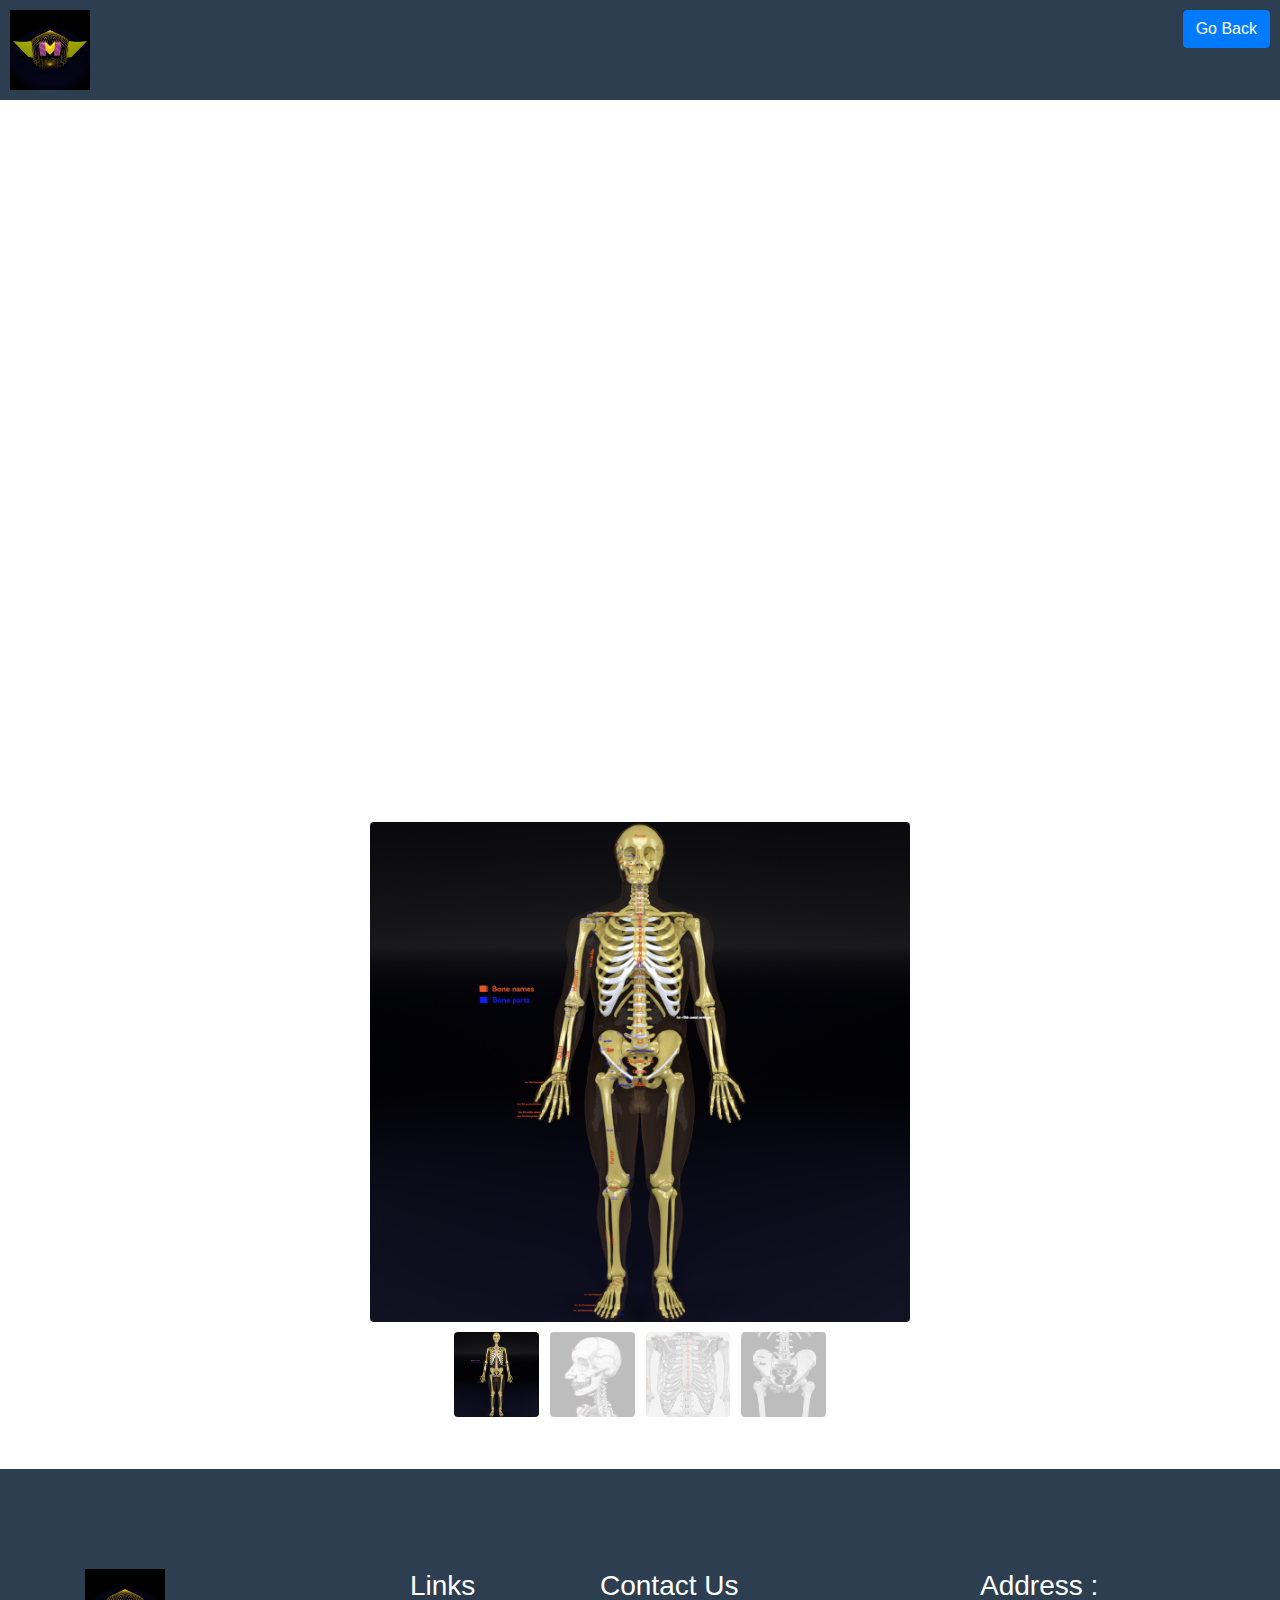
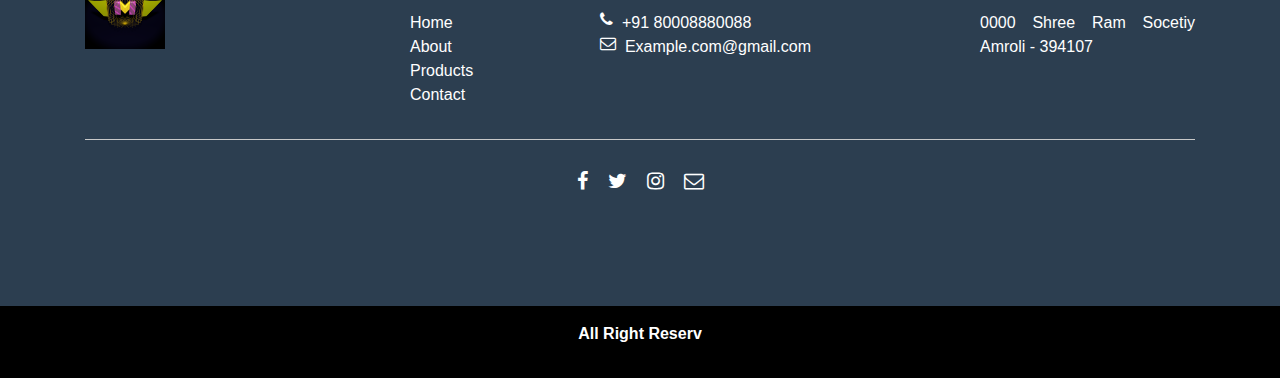
==== page/payment.html @ d8f1e065 "Initial" ====
<!DOCTYPE html>
<html lang="en">
<head>
    <meta charset="UTF-8">
    <meta name="viewport" content="width=device-width, initial-scale=1.0">
    <title>payment</title>
     <!-- Latest compiled and minified CSS -->
     <link rel="stylesheet" href="https://maxcdn.bootstrapcdn.com/bootstrap/4.5.2/css/bootstrap.min.css">

     <!-- jQuery library -->
     <script src="https://ajax.googleapis.com/ajax/libs/jquery/3.5.1/jquery.min.js"></script>
 
     <!-- Popper JS -->
     <script src="https://cdnjs.cloudflare.com/ajax/libs/popper.js/1.16.0/umd/popper.min.js"></script>
 
     <!-- Latest compiled JavaScript -->
     <script src="https://maxcdn.bootstrapcdn.com/bootstrap/4.5.2/js/bootstrap.min.js"></script>
     <!-- external style sheet  -->
     <link rel="stylesheet" href="../css/payment.css">
 
     <!-- favicon icon  -->
     <link rel="icon" href="../images/faviconIcon.jpg" type="image/gif" sizes="16x16">
 
     <!-- fa fa icon  -->
     <link rel="stylesheet" href="https://cdnjs.cloudflare.com/ajax/libs/font-awesome/4.7.0/css/font-awesome.min.css">
</head>
<body>
    <section class="main">
        <img src="../Images/logo.png" class="img-fluid" width="80px">
        <a href="../index.html">
        <button type="button" class="btn btn-primary">Go Back</button>
        </a>
    </section>
    <section class="Image-video">
        <div class="container">
                <div class="row">
                    <div class="col-md-12">
                        <div class="embed-responsive embed-responsive-16by9">
                            <iframe width="100%" height="515" class="embed-responsive-item" src="https://youtube.com/embed/IZyeR6S75KA" allowfullscreen allow=autoplay></iframe>
                        </div>
                  
                    </div>
                </div>
        </div>
        <div class="container">
            <div class="row d-flex justify-content-center mt-5 mb-5">
                <div class="col-md-6">
                    <div id="myCarousel" class="carousel slide" data-ride="carousel" align="center">
                        <div class="carousel-inner">
                            <div class="carousel-item active"> <img src="../Images/products/sig1aa.png" class="rounded"> </div>
                            <div class="carousel-item"> <img src="../Images/products/wf2.png" class="rounded"> </div>
                            <div class="carousel-item"> <img src="../Images/products/wf5.png" class="rounded"> </div>
                            <div class="carousel-item"> <img src="../Images/products/wf6.png" class="rounded"> </div>
                        </div>
                        <ol class="carousel-indicators list-inline">
                            <li class="list-inline-item active"> <a id="carousel-selector-0" class="selected" data-slide-to="0" data-target="#myCarousel"> <img src="../Images/products/sig1aa.png" class="img-fluid rounded"> </a> </li>
                            <li class="list-inline-item"> <a id="carousel-selector-1" data-slide-to="1" data-target="#myCarousel"> <img src="../Images/products/wf2.png" class="img-fluid rounded"> </a> </li>
                            <li class="list-inline-item"> <a id="carousel-selector-2" data-slide-to="2" data-target="#myCarousel"> <img src="../Images/products/wf5.png" class="img-fluid rounded"> </a> </li>
                            <li class="list-inline-item"> <a id="carousel-selector-3" data-slide-to="3" data-target="#myCarousel"> <img src="../Images/products/wf6.png" class="img-fluid rounded"> </a> </li>
                        </ol>
                    </div>
                </div>
            </div>
        </div>
    </section>

<!-- footer  -->
<section class="footer">
    <div class="container">
        <div class="row">
            <div class="col-md-3">
                <img src="../Images/logo.png" class="img-fluid" width="80px"/>
            </div>
            <div class="col-md-2"> 
                <ul>
                    <h3>Links</h3>
                    <li><a href="#">Home</a></li>
                    <li><a href="#">About</a></li>
                    <li><a href="#">Products</a></li>
                    <li><a href="#">Contact</a></li>
                   
                </ul>
            </div>
            <div class="col-md-4">
                <ul>
                    <h3>Contact Us</h3>
                    <li><a href="tel:(+91) 8000880888"><i class="fa fa-phone" aria-hidden="true"></i> &nbsp; +91 80008880088 </a></li>
                    <li><a href="mailto:rathod.vj1@gmail.com"><i class="fa fa-envelope-o" aria-hidden="true"></i> &nbsp; Example.com@gmail.com</a></li>
                </ul>
            </div>
            <div class="col-md-3">
                <ul>
                    <h3>Address :</h3>
                    <li><a href="#"> 0000 Shree Ram Socetiy   Amroli - 394107</a></li>
                </ul>
            </div>
        </div>
        <hr class="new1">
        <div class="row">
           <div class="social-icon">
          <a href="#"><i class="fa fa-facebook" aria-hidden="true"></i></a>
          <a href="#"> <i class="fa fa-twitter" aria-hidden="true"></i></a>
          <a href="#"><i class="fa fa-instagram" aria-hidden="true"></i></a>
          <a href="#"><i class="fa fa-envelope-o" aria-hidden="true"></i></a>
           </div>
        </div>
    </div>
</section>
<div class="last-bg">
    <p>All Right Reserv</p>
</div>
<!-- end footer  -->

</body>
</html>
---- css/payment.css ----
html,
body {
    margin: 0;
    font-size: 100%;
    background: #fff;
    font-family: 'Muli', sans-serif;
   
}
* {
    box-sizing: border-box;
  }

body a {
    cursor: pointer;
    text-decoration: none;
    transition: 0.5s all;
    -webkit-transition: 0.5s all;
    -moz-transition: 0.5s all;
    -o-transition: 0.5s all;
    -ms-transition: 0.5s all;
}

a:hover {
    text-decoration: none;
}
.main {
    background-color: #2C3E50;
    padding: 10px;
    display: flex;
    justify-content:space-between ;
}
  /* image and video section  */
.Image-video{
    clear: both;
    padding: 50px 0px;
}
 /* end image and video section  */

/* slider  */

.carousel-inner img {
    width: 100%
}

.carousel-item img {
    width: 100%;
    height: 500px !important
}

#myCarousel .carousel-indicators {
    position: static;
    margin-top: 0px
}

#myCarousel .carousel-indicators>li {
    width: 100px
}

#myCarousel .carousel-indicators li img {
    display: block;
    opacity: 0.5
}

#myCarousel .carousel-indicators li.active img {
    opacity: 1
}

#myCarousel .carousel-indicators li:hover img {
    opacity: 0.75
}
/* end slider  */
 /* footer  */
.footer {
    clear: both;
    padding: 100px 0px;
    background-color: #2C3E50;
    color: #fff;
    margin-top: 10px;
}
.last-bg {
  background-color: black;
  text-align: center;
  color: #fff;
  font-weight: bold;
  padding: 1rem;
}
ul li {
    list-style-type: none;
}
.footer ul li a {
    color: #fff;
    display: flex;
    text-align: justify;
}
.footer ul li a:hover {
    color: red;
    font-weight: bold;
}
hr.new1 {
    border-top: 1px solid #c8c8c8;
  }
.social-icon {
    color: #fff;
    font-size: 20px;
    display: flex;
    justify-content: center;
    text-align: center;
    width: 100%;
}
.social-icon a {
    margin: 10px;
    color: #fff;
}
.social-icon a:hover{
    color: blue;
    font-size: 25px;
}
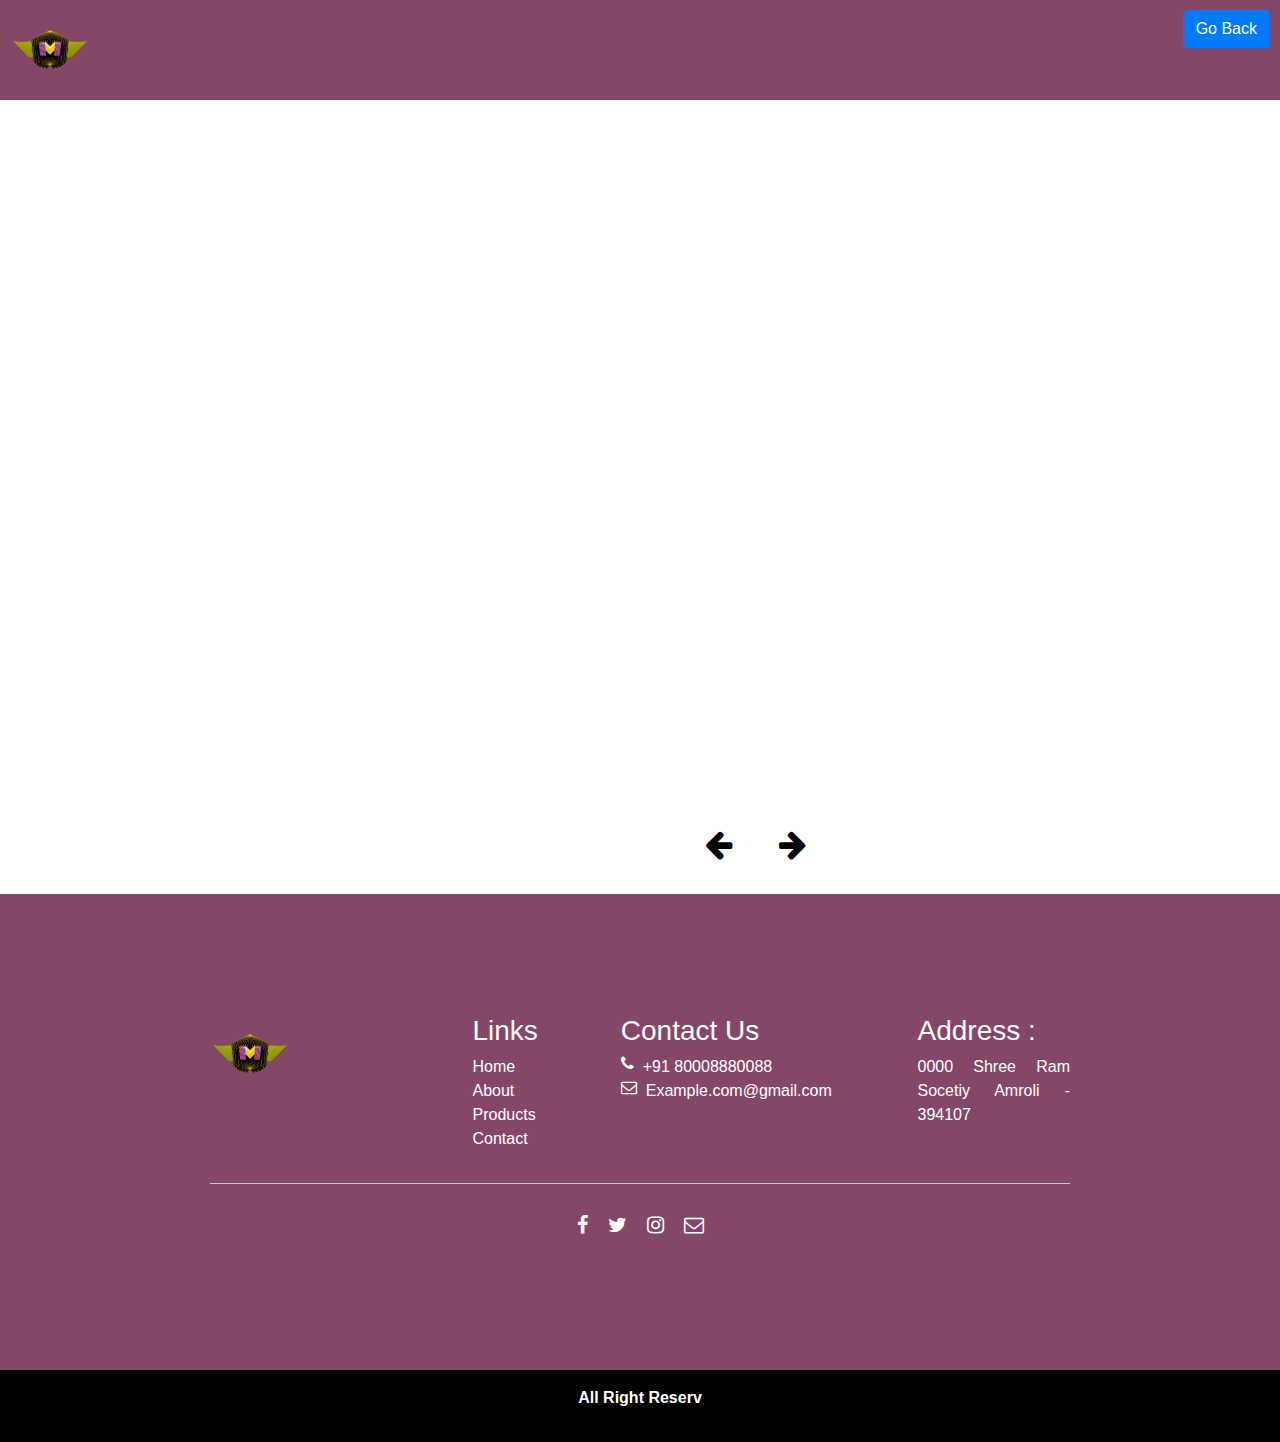
==== commit 1d12b64b: "new page and complet design" ====
--- a/page/payment.html
+++ b/page/payment.html
@@ -17,6 +17,7 @@
      <script src="https://maxcdn.bootstrapcdn.com/bootstrap/4.5.2/js/bootstrap.min.js"></script>
      <!-- external style sheet  -->
      <link rel="stylesheet" href="../css/payment.css">
+     <link rel='stylesheet' href='https://cdnjs.cloudflare.com/ajax/libs/slick-carousel/1.9.0/slick.min.css'><link rel="stylesheet" href="./style.css">
  
      <!-- favicon icon  -->
      <link rel="icon" href="../images/faviconIcon.jpg" type="image/gif" sizes="16x16">
@@ -43,24 +44,58 @@
                 </div>
         </div>
         <div class="container">
-            <div class="row d-flex justify-content-center mt-5 mb-5">
-                <div class="col-md-6">
-                    <div id="myCarousel" class="carousel slide" data-ride="carousel" align="center">
-                        <div class="carousel-inner">
-                            <div class="carousel-item active"> <img src="../Images/products/sig1aa.png" class="rounded"> </div>
-                            <div class="carousel-item"> <img src="../Images/products/wf2.png" class="rounded"> </div>
-                            <div class="carousel-item"> <img src="../Images/products/wf5.png" class="rounded"> </div>
-                            <div class="carousel-item"> <img src="../Images/products/wf6.png" class="rounded"> </div>
-                        </div>
-                        <ol class="carousel-indicators list-inline">
-                            <li class="list-inline-item active"> <a id="carousel-selector-0" class="selected" data-slide-to="0" data-target="#myCarousel"> <img src="../Images/products/sig1aa.png" class="img-fluid rounded"> </a> </li>
-                            <li class="list-inline-item"> <a id="carousel-selector-1" data-slide-to="1" data-target="#myCarousel"> <img src="../Images/products/wf2.png" class="img-fluid rounded"> </a> </li>
-                            <li class="list-inline-item"> <a id="carousel-selector-2" data-slide-to="2" data-target="#myCarousel"> <img src="../Images/products/wf5.png" class="img-fluid rounded"> </a> </li>
-                            <li class="list-inline-item"> <a id="carousel-selector-3" data-slide-to="3" data-target="#myCarousel"> <img src="../Images/products/wf6.png" class="img-fluid rounded"> </a> </li>
-                        </ol>
-                    </div>
-                </div>
-            </div>
+          <div class="synch-carousels">  
+            <div class="left child">
+              <div class="gallery">
+                <div class="item">
+                  <img src="https://s3-us-west-2.amazonaws.com/s.cdpn.io/162656/gallery1.jpg" alt="">
+                </div>
+                <div class="item">
+                  <img src="https://s3-us-west-2.amazonaws.com/s.cdpn.io/162656/gallery2.jpg" alt="">
+                </div>
+                <div class="item">
+                  <img src="https://s3-us-west-2.amazonaws.com/s.cdpn.io/162656/gallery3.jpg" alt="">
+                </div>
+                <div class="item">
+                  <img src="https://s3-us-west-2.amazonaws.com/s.cdpn.io/162656/gallery4.jpg" alt="">
+                </div>
+                <div class="item">
+                  <img src="https://s3-us-west-2.amazonaws.com/s.cdpn.io/162656/gallery5.jpg" alt="">
+                </div>
+              </div>
+            </div>
+        
+            <div class="right child">
+              <div class="gallery2">
+                <div class="item">
+                  <img src="https://s3-us-west-2.amazonaws.com/s.cdpn.io/162656/gallery1.jpg" alt="" />
+                </div>
+                <div class="item">
+                  <img src="https://s3-us-west-2.amazonaws.com/s.cdpn.io/162656/gallery2.jpg" alt="" />
+                </div>
+                <div class="item">
+                  <img src="https://s3-us-west-2.amazonaws.com/s.cdpn.io/162656/gallery3.jpg" alt="" />
+                </div>
+                <div class="item">
+                  <img src="https://s3-us-west-2.amazonaws.com/s.cdpn.io/162656/gallery4.jpg" alt="" />
+                </div>
+                <div class="item">
+                  <img src="https://s3-us-west-2.amazonaws.com/s.cdpn.io/162656/gallery5.jpg" alt="" />
+                </div>
+              </div>
+              <div class="nav-arrows">
+                <button class="arrow-left">
+                    <i class="fa fa-arrow-left fa-2x" aria-hidden="true"></i>
+                </button>
+                <button class="arrow-right">
+                    <i class="fa fa-arrow-right fa-2x" aria-hidden="true"></i>
+                  </button>
+              </div>
+              <div class="photos-counter">
+                <span></span><span></span>
+              </div>
+            </div>
+          </div>
         </div>
     </section>
 
@@ -110,6 +145,88 @@
     <p>All Right Reserv</p>
 </div>
 <!-- end footer  -->
-
+<script src='https://cdnjs.cloudflare.com/ajax/libs/jquery/2.2.4/jquery.min.js'></script>
+<script src='https://cdnjs.cloudflare.com/ajax/libs/lodash.js/4.17.10/lodash.min.js'></script>
+<script src='https://cdnjs.cloudflare.com/ajax/libs/slick-carousel/1.9.0/slick.min.js'></script>
+<script>
+    const $left = $(".left");
+const $gl = $(".gallery");
+const $gl2 = $(".gallery2");
+const $photosCounterFirstSpan = $(".photos-counter span:nth-child(1)");
+
+$gl2.on("init", (event, slick) => {
+  $photosCounterFirstSpan.text(`${slick.currentSlide + 1}/`);
+  $(".photos-counter span:nth-child(2)").text(slick.slideCount);
+});
+
+$gl.slick({
+  rows: 0,
+  slidesToShow: 2,
+  arrows: false,
+  draggable: false,
+  useTransform: false,
+  mobileFirst: true,
+  responsive: [
+    {
+      breakpoint: 768,
+      settings: {
+        slidesToShow: 3
+      }
+    },
+    {
+      breakpoint: 1023,
+      settings: {
+        slidesToShow: 1,
+        vertical: true
+      }
+    }
+  ]
+});
+
+$gl2.slick({
+  rows: 0,
+  useTransform: false,
+  prevArrow: ".arrow-left",
+  nextArrow: ".arrow-right",
+  fade: true,
+  asNavFor: $gl
+});
+
+function handleCarouselsHeight() {
+  if (window.matchMedia("(min-width: 1024px)").matches) {
+    const gl2H = $(".gallery2").height();
+    $left.css("height", gl2H);
+  } else {
+    $left.css("height", "auto");
+  }
+}
+
+$(window).on("load", () => {
+  handleCarouselsHeight();
+  setTimeout(() => {
+    $(".loading").fadeOut();
+    $("body").addClass("over-visible");
+  }, 300);
+});
+
+$(window).on(
+  "resize",
+  _.debounce(() => {
+    handleCarouselsHeight();
+    /*You might need this code in your projects*/
+    //$gl1.slick("resize");
+    //$gl2.slick("resize");
+  }, 200)
+);
+
+$(".gallery .item").on("click", function() {
+  const index = $(this).attr("data-slick-index");
+  $gl2.slick("slickGoTo", index);
+});
+
+$gl2.on("afterChange", (event, slick, currentSlide) => {
+  $photosCounterFirstSpan.text(`${slick.currentSlide + 1}/`);
+});
+</script>
 </body>
 </html>--- a/css/payment.css
+++ b/css/payment.css
@@ -24,7 +24,7 @@
     text-decoration: none;
 }
 .main {
-    background-color: #2C3E50;
+    background-color: #854768;
     padding: 10px;
     display: flex;
     justify-content:space-between ;
@@ -34,46 +34,156 @@
     clear: both;
     padding: 50px 0px;
 }
- /* end image and video section  */
+ /*end image and video section  */
 
 /* slider  */
 
-.carousel-inner img {
-    width: 100%
-}
-
-.carousel-item img {
+.item img {
+    max-width: 100%;
+    height: auto;
+  }
+  
+  button {
+    background: none;
+    border: none;
+    outline: none;
+    cursor: pointer;
+  }
+  
+  .slider {
+    font: normal 18px/1.5 monospace;
+    overflow: hidden;
+    background: #424242;
+  }
+  
+  .over-visible {
+    overflow: visible;
+  }
+  
+  .loading {
+    position: fixed;
+    top: 0;
+    left: 0;
+    bottom: 0;
+    right: 0;
+    display: flex;
+    align-items: center;
+    justify-content: center;
+    z-index: 2;
+    background: white;
+  }
+  
+  .container {
+    max-width: 880px;
+    padding: 20px 10px;
+    margin: 0 auto;
+  }
+  
+  .synch-carousels {
+    position: relative;
+    display: flex;
+    flex-wrap: wrap;
+    justify-content: space-between;
+  }
+  
+  .synch-carousels > * {
     width: 100%;
-    height: 500px !important
-}
-
-#myCarousel .carousel-indicators {
-    position: static;
-    margin-top: 0px
-}
-
-#myCarousel .carousel-indicators>li {
-    width: 100px
-}
-
-#myCarousel .carousel-indicators li img {
-    display: block;
-    opacity: 0.5
-}
-
-#myCarousel .carousel-indicators li.active img {
-    opacity: 1
-}
-
-#myCarousel .carousel-indicators li:hover img {
-    opacity: 0.75
-}
+  }
+  
+  .synch-carousels .right {
+    order: -1;
+  }
+  
+  .synch-carousels .left {
+    overflow: hidden;
+  }
+  
+  .synch-carousels .gallery {
+    display: none;
+  }
+  
+  .synch-carousels .slick-slide {
+    outline: none;
+  }
+  
+  .synch-carousels .slick-vertical .slick-slide {
+    border: none;
+  }
+  
+  .synch-carousels .gallery .slick-list {
+    height: auto !important;
+    margin: 0 -20px;
+  }
+  
+  .synch-carousels .gallery .slick-slide {
+    cursor: pointer;
+  }
+  
+  .synch-carousels .gallery .slick-slide {
+    margin: 0 20px;
+  }
+  
+  .synch-carousels .nav-arrows {
+    display: flex;
+    position: absolute;
+    bottom: -50px;
+    left: 50%;
+    transform: translateX(-50%);
+  }
+  
+  .synch-carousels .nav-arrows svg {
+    fill: white;
+  }
+  
+  .synch-carousels .arrow-left {
+    margin-right: 35px;
+  }
+  
+  .synch-carousels .photos-counter {
+    position: absolute;
+    top: 10px;
+    right: 0;
+    padding: 0 20px;
+    color: white;
+    background: #292929;
+  }
+  
+  @media screen and (min-width: 480px) {
+    .synch-carousels .right {
+      margin-bottom: 20px;
+    }
+  
+    .synch-carousels .gallery {
+      display: block;
+    }
+  }
+  
+  @media screen and (min-width: 1024px) {
+    .synch-carousels .right {
+      position: relative;
+      width: calc(100% - 230px);
+      margin-bottom: 0;
+      order: 2;
+    }
+  
+    .synch-carousels .left {
+      width: 210px;
+    }
+  
+    .synch-carousels .gallery .slick-slide {
+      margin: 0 0 20px 0;
+    }
+  
+    .synch-carousels .gallery .slick-list {
+      margin: 0;
+    }
+  }
 /* end slider  */
  /* footer  */
 .footer {
     clear: both;
     padding: 100px 0px;
-    background-color: #2C3E50;
+    background-color: #854768;
     color: #fff;
     margin-top: 10px;
 }
